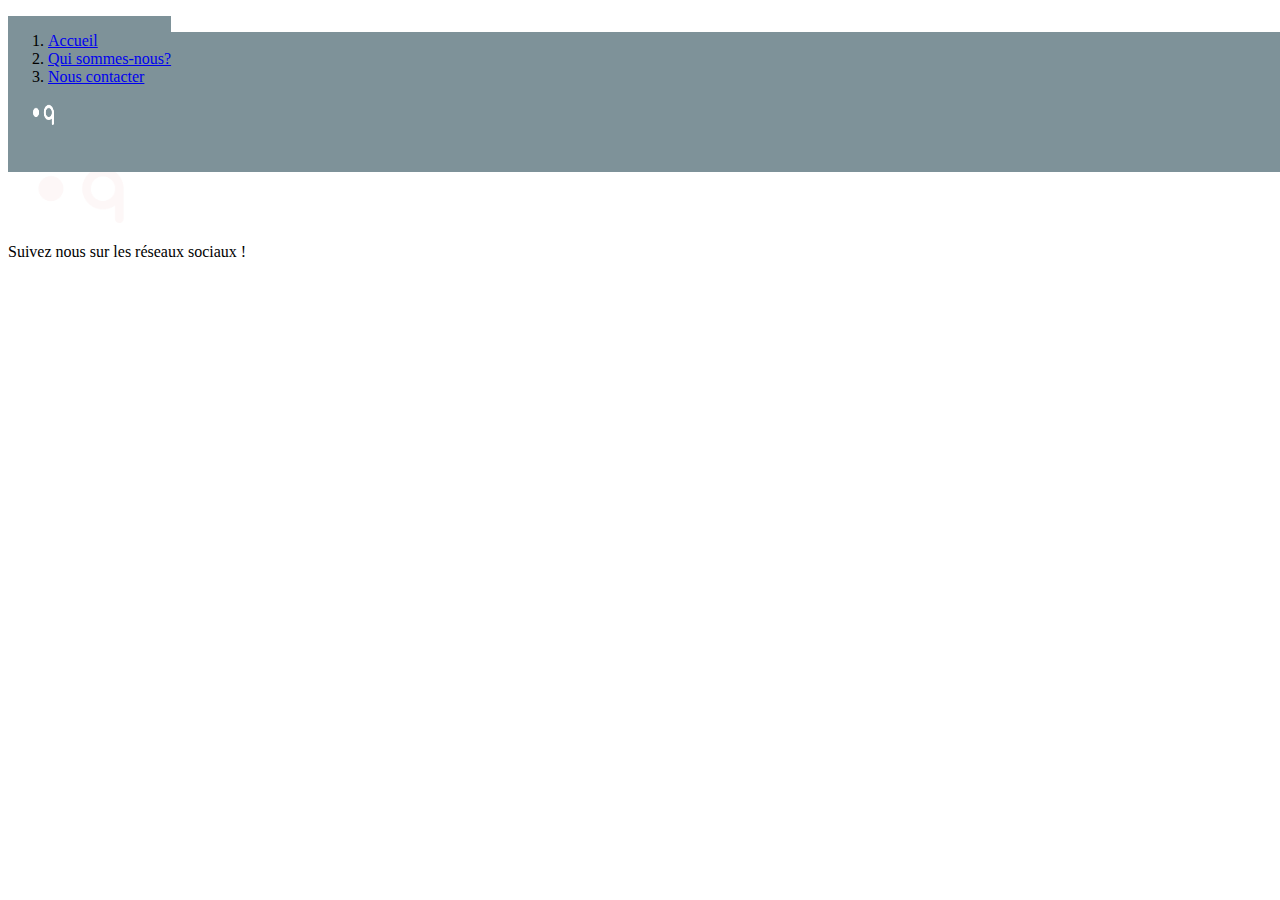
==== Project_01_MyCoffee_Chandrabose_Thavakkani/www/Assets/about.html @ 6112dda6 "Project-1-1stcommit-skeleton" ====
<!DOCTYPE html>
<html></html>
<head>
    <link href="./application.css" rel="stylesheet">
    </link>
    <header>
        <div class="w3-container">
        <p id="headerLogoFrame"><img class="headerLogo" src="./full_logo_white.png" alt="Header logo"></p>
        <nav class="navmenu">
            <ol>
                <li class="navMenuItem"><a href="#">Accueil</a></li>
                <li class="navMenuItem"><a href="#">Qui sommes-nous?</a></li>
                <li class="navMenuItem"><a href="#">Nous contacter</a></li>
            </ol>
        </nav>
        </div>
    </header
    <footer>
        <div class="w3-container">
            <p id="footerLogoFrame"><img class="footerLogo" src="./logo_blanc.png" alt="Footer logo"></footer></p>
            <p>Suivez nous sur les réseaux sociaux !</p>
        </div>
    </footer>
</head>
<body>
</body>
---- Project_01_MyCoffee_Chandrabose_Thavakkani/www/Assets/application.css ----
.navmenu {
    background-color: #7e9299;
    position: absolute;
    float: right;
}

w3-container{
margin: 10%;
}

img {
  padding-left: 10px;
  padding-right: 100px;
  padding-top: 20px;
  height: 50%;
  width: 10%;
}

#headerLogoFrame{
  position: absolute;
  background-color: #7e9299;
  height: 15%;
  width: 100%;
  padding-left: 10px;
  padding-right: 20px;
  padding-top: 5px;
  /* padding: 40px; */
}

/* img.headerLogo{
  width: 10%;
  top: 50%;
  transform: translateY(-50%);
} */

/* li.navMenuItem{
  position: relative;
  padding-top: 10px; */
  /* top: 8px;
  right: 16px; 
}*/

/* #footerLogoFrame{
  background-color: #6e6e6e;
  position: fixed;
  bottom: 8px;
  left:16px
}

.footerLogo{
    background-color: #6e6e6e;
} */
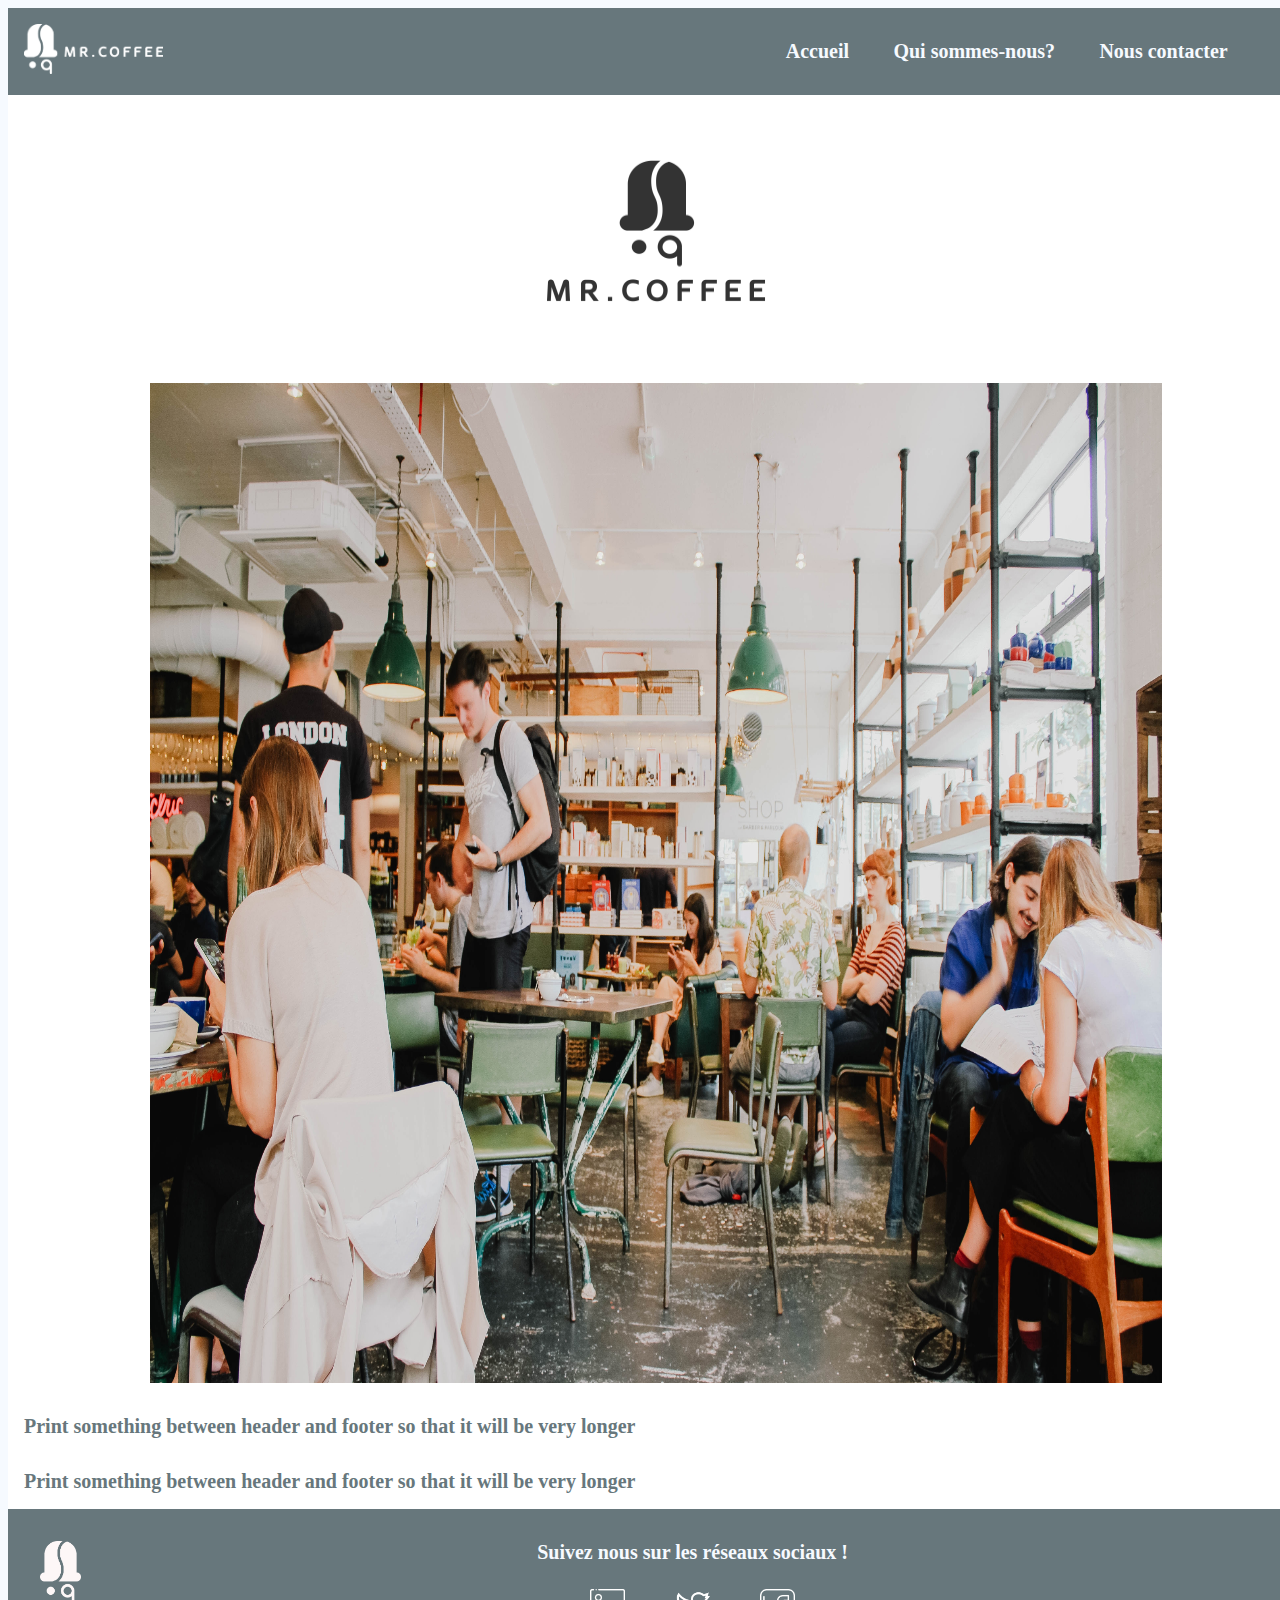
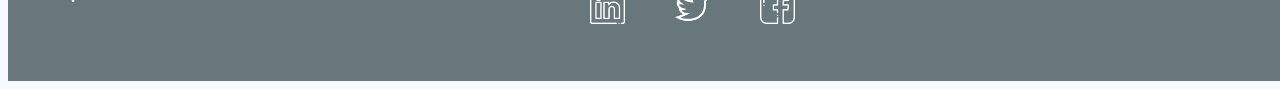
==== commit 1b11cb11: "Project-1-30percent" ====
--- a/Project_01_MyCoffee_Chandrabose_Thavakkani/www/Assets/about.html
+++ b/Project_01_MyCoffee_Chandrabose_Thavakkani/www/Assets/about.html
@@ -1,26 +1,42 @@
 <!DOCTYPE html>
-<html></html>
+<html lang="En">
 <head>
-    <link href="./application.css" rel="stylesheet">
-    </link>
+        <title>This is Mr.Coffee Web portal</title>
+        <link href="./application.css" rel="stylesheet">
+</head>
+<body>
     <header>
-        <div class="w3-container">
-        <p id="headerLogoFrame"><img class="headerLogo" src="./full_logo_white.png" alt="Header logo"></p>
-        <nav class="navmenu">
-            <ol>
-                <li class="navMenuItem"><a href="#">Accueil</a></li>
-                <li class="navMenuItem"><a href="#">Qui sommes-nous?</a></li>
-                <li class="navMenuItem"><a href="#">Nous contacter</a></li>
-            </ol>
-        </nav>
+        <div class="wrapper item">
+                    <img class="headerLogo" src="./full_logo_white.png" alt="Header logo">
+                    <div class="wrapper item"></div>
+            <div class="wrapper2 item">
+                    <div class="navMenuItem1">Accueil</div>
+                    <div class="navMenuItem2">Qui sommes-nous?</div>
+                    <div class="navMenuItem3">Nous contacter</div>
+            </div>
         </div>
-    </header
+    </header>
+    <div class="wrapper item main bodyMrCoffeeLogo"><img class = "bodyMrCoffeeLogoItem" src="logo_mrcoffee.png"></div>
+    <div class="wrapper item main bodyMrCoffeeLogo"><img class = "bodyMrCoffeeJpgItem" src="mr_coffee_salle.jpg"></div>
+    <div class="wrapper item main">
+        Print something between header and footer so that it will be very longer
+    </div>
+    <div class="wrapper item main">
+        Print something between header and footer so that it will be very longer
+    </div>
     <footer>
-        <div class="w3-container">
-            <p id="footerLogoFrame"><img class="footerLogo" src="./logo_blanc.png" alt="Footer logo"></footer></p>
-            <p>Suivez nous sur les réseaux sociaux !</p>
+        <div class="wrapper item">
+                <img class="item footerLogo" src="./logo_blanc.png" alt="Footer logo">
+                <div class="item">
+                    <div class="wrapper3">Suivez nous sur les réseaux sociaux !</div>
+                    <div class="wrapper3">
+                        <div class="wrapper3"></div>
+                        <div class="wrapper3"></div>
+                        <img class="wrapper3 socialLogo" src="logo_linkedin.png">
+                        <img class="wrapper3 socialLogo" src="logo_twitter.png">
+                        <img class="wrapper3 socialLogo" src="logo_facebook.png">
+                    </div>
         </div>
     </footer>
-</head>
-<body>
-</body>+</body>
+</html>--- a/Project_01_MyCoffee_Chandrabose_Thavakkani/www/Assets/application.css
+++ b/Project_01_MyCoffee_Chandrabose_Thavakkani/www/Assets/application.css
@@ -1,52 +1,86 @@
-.navmenu {
-    background-color: #7e9299;
-    position: absolute;
-    float: right;
+html {
+  background: #f6faff;
 }
 
-w3-container{
-margin: 10%;
+.wrapper {
+  display:flex;  
+  font: 30;
+  font-style: normal;
+  font-weight: bold;
 }
 
-img {
-  padding-left: 10px;
-  padding-right: 100px;
-  padding-top: 20px;
-  height: 50%;
-  width: 10%;
+.item {
+  left: 0;
+  background-color: #67777c;
+  height: 10%;
+  width: 100%;
+  padding: 1rem;
+  border-left: 10px;
+  color: #f6faff;
+  font-size: 20px;
 }
 
-#headerLogoFrame{
-  position: absolute;
-  background-color: #7e9299;
-  height: 15%;
-  width: 100%;
-  padding-left: 10px;
-  padding-right: 20px;
-  padding-top: 5px;
-  /* padding: 40px; */
+ 
+.headerLogo{
+  height: 0.5%;
+  width: 11%;
 }
 
-/* img.headerLogo{
-  width: 10%;
-  top: 50%;
-  transform: translateY(-50%);
-} */
+.wrapper2{
+  display: flex;
+  flex-direction: row;
+  justify-content: space-evenly;
+}
 
-/* li.navMenuItem{
-  position: relative;
-  padding-top: 10px; */
-  /* top: 8px;
-  right: 16px; 
-}*/
+div.wrapper3{
+  display: flex;
+  flex-direction: row;
+  justify-content: center;
+  font-stretch:expanded;
+}
 
-/* #footerLogoFrame{
-  background-color: #6e6e6e;
-  position: fixed;
-  bottom: 8px;
-  left:16px
+.socialLogo{
+  height: 40%;
+  width: 3%;
+  padding: 25px;
 }
 
 .footerLogo{
-    background-color: #6e6e6e;
-} */+  height: 5%;
+  width: 3.25%;
+}
+
+.footerText{
+align-items: center;
+}
+
+.main{
+  background-color: white;
+color: #67777c;
+}
+
+.bodyMrCoffeeLogo{
+ display: flex;
+}
+
+.bodyMrCoffeeJpgItem{
+  display: block;
+  justify-content: center;
+  margin-left: auto;
+  margin-right: auto;
+  max-width: 80%;
+  height: 1000px;
+  width: 1800px;
+  padding-left: 100px;
+  padding-right: 100px;
+}
+ 
+.bodyMrCoffeeLogoItem{
+  display: block;
+  justify-content: center;
+  margin-left: auto;
+  margin-right: auto;
+  max-width: 100%;
+  height: 240px;
+  width: 250px;
+}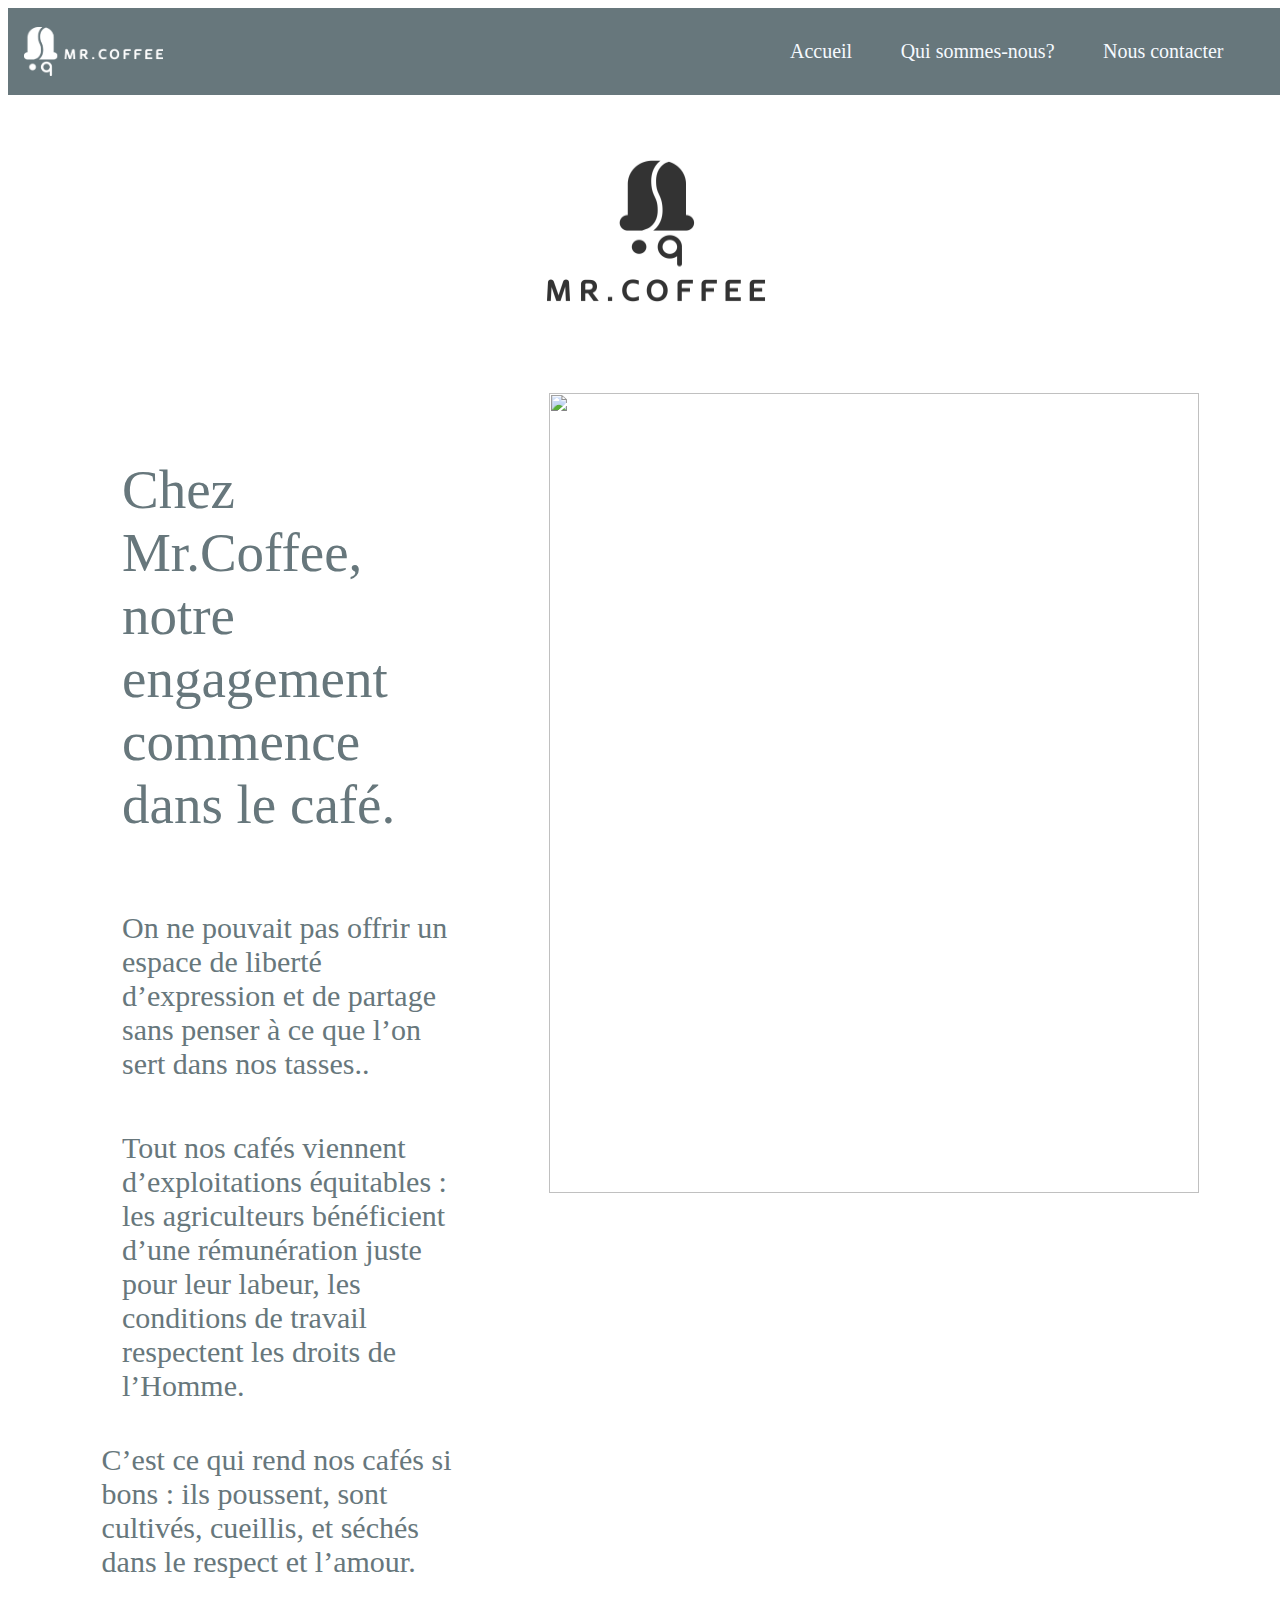
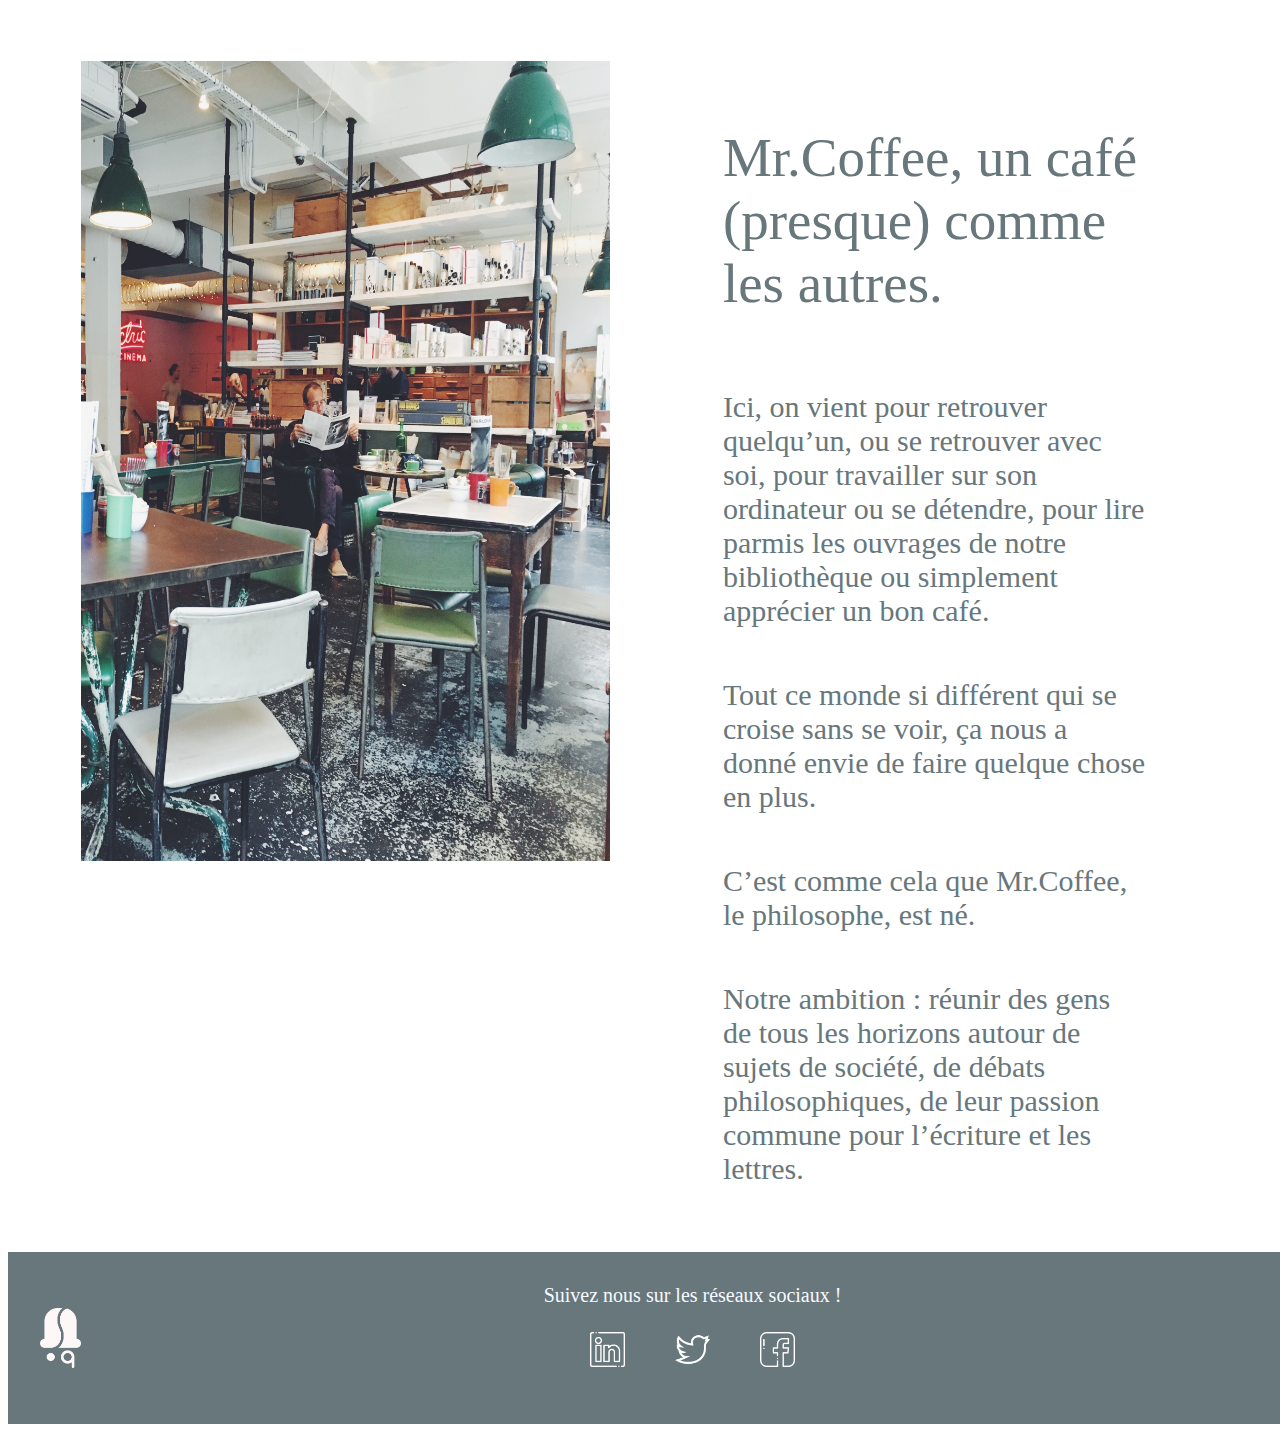
==== commit 5c3a2496: "Project-1-80percentdone" ====
--- a/Project_01_MyCoffee_Chandrabose_Thavakkani/www/Assets/about.html
+++ b/Project_01_MyCoffee_Chandrabose_Thavakkani/www/Assets/about.html
@@ -1,41 +1,79 @@
 <!DOCTYPE html>
 <html lang="En">
 <head>
-        <title>This is Mr.Coffee Web portal</title>
-        <link href="./application.css" rel="stylesheet">
+    <title>This is Mr.Coffee Web portal</title>
+    <link href="./application.css" rel="stylesheet">
+    <meta charset="UTF-8">
+    <meta name="description" content="Project-1">
+    <meta name="keywords" content="HTML, CSS, JavaScript">
+    <meta name="author" content="Chandrabose Thavakkani">
+    <meta name="viewport" content="width=device-width, initial-scale=1.0">
 </head>
+
 <body>
     <header>
         <div class="wrapper item">
-                    <img class="headerLogo" src="./full_logo_white.png" alt="Header logo">
-                    <div class="wrapper item"></div>
-            <div class="wrapper2 item">
-                    <div class="navMenuItem1">Accueil</div>
-                    <div class="navMenuItem2">Qui sommes-nous?</div>
-                    <div class="navMenuItem3">Nous contacter</div>
-            </div>
+            <img class="headerLogo" src="./full_logo_white.png" alt="Header logo">
+            <div class="wrapper item"></div>
+                <nav class="wrapper2 item">
+                    <nav class="navMenuItem1"><a href="index.html">Accueil</a></nav>
+                    <nav class="navMenuItem2"><a href="about.html">Qui sommes-nous?</a></nav>
+                    <nav class="navMenuItem3"><a href="contact.html">Nous contacter</a></nav>
+                </nav>
         </div>
     </header>
-    <div class="wrapper item main bodyMrCoffeeLogo"><img class = "bodyMrCoffeeLogoItem" src="logo_mrcoffee.png"></div>
-    <div class="wrapper item main bodyMrCoffeeLogo"><img class = "bodyMrCoffeeJpgItem" src="mr_coffee_salle.jpg"></div>
-    <div class="wrapper item main">
-        Print something between header and footer so that it will be very longer
+    <div class="wrapper item main bodyMrCoffeeLogo"><img class="bodyMrCoffeeLogoItem" src="logo_mrcoffee.png" alt=""></div>
+    <div class="wrapper4 item main">
+        <div class="iconCafeItemsFrame item4 main">
+            <p class="wrapper4 item4 main aboutTextType1">Chez Mr.Coffee, notre
+            engagement commence dans
+            le café.</p>
+            <p class="wrapper4 item4 main aboutTextType2">On ne pouvait pas offrir un espace de liberté d’expression
+            et de partage sans penser à ce que l’on sert dans nos
+            tasses..</p>
+            <p class="wrapper4 item4 main aboutTextType2">Tout nos cafés viennent d’exploitations équitables : les
+            agriculteurs bénéficient d’une rémunération juste pour leur
+            labeur, les conditions de travail respectent les droits de
+            l’Homme.</p>
+            <p class="wrapper4 main aboutTextType2">C’est ce qui rend nos cafés si bons : ils poussent, sont
+            cultivés, cueillis, et séchés dans le respect et l’amour.</p>
+        </div>
+        <div class="iconCafeItemsFrame item4 main">
+                <img class="troisCafesPic" src="trois_cafés.jpg" alt="">
+        </div>
     </div>
-    <div class="wrapper item main">
-        Print something between header and footer so that it will be very longer
+    <div class="wrapper4 item main">
+        <div class="iconCafeItemsFrame item4 main">
+            <img class="troisCafesPic" src="mrcoffee_salle2.jpg" alt="">
+        </div>
+        <div class="iconCafeItemsFrame item4 main">
+            <p class="wrapper4 item4 main aboutTextType1">Mr.Coffee, un café (presque)
+            comme les autres.</p>
+            <p class="wrapper4 item4 main aboutTextType2">Ici, on vient pour retrouver quelqu’un, ou se retrouver avec
+            soi, pour travailler sur son ordinateur ou se détendre, pour
+            lire parmis les ouvrages de notre bibliothèque ou
+            simplement apprécier un bon café.</p>
+            <p class="wrapper4 item4 main aboutTextType2">Tout ce monde si différent qui se croise sans se voir, ça nous
+            a donné envie de faire quelque chose en plus.</p>
+            <p class="wrapper4 item4 main aboutTextType2">C’est comme cela que Mr.Coffee, le philosophe, est né.</p>
+            <p class="wrapper4 item4 main aboutTextType2">Notre ambition : réunir des gens de tous les horizons
+            autour de sujets de société, de débats philosophiques, de
+            leur passion commune pour l’écriture et les lettres.</p>
+        </div>
     </div>
-    <footer>
+    <footer class="footer">
         <div class="wrapper item">
-                <img class="item footerLogo" src="./logo_blanc.png" alt="Footer logo">
-                <div class="item">
-                    <div class="wrapper3">Suivez nous sur les réseaux sociaux !</div>
-                    <div class="wrapper3">
-                        <div class="wrapper3"></div>
-                        <div class="wrapper3"></div>
-                        <img class="wrapper3 socialLogo" src="logo_linkedin.png">
-                        <img class="wrapper3 socialLogo" src="logo_twitter.png">
-                        <img class="wrapper3 socialLogo" src="logo_facebook.png">
-                    </div>
+            <img class="item footerLogo" src="./logo_blanc.png" alt="Footer logo">
+            <div class="item">
+                <div class="wrapper3">Suivez nous sur les réseaux sociaux !</div>
+                <div class="wrapper3">
+                    <div class="wrapper3"></div>
+                    <div class="wrapper3"></div>
+                    <img class="wrapper3 socialLogo" src="logo_linkedin.png" alt="">
+                    <img class="wrapper3 socialLogo" src="logo_twitter.png" alt="">
+                    <img class="wrapper3 socialLogo" src="logo_facebook.png" alt="">
+                </div>
+            </div>
         </div>
     </footer>
 </body>
--- a/Project_01_MyCoffee_Chandrabose_Thavakkani/www/Assets/application.css
+++ b/Project_01_MyCoffee_Chandrabose_Thavakkani/www/Assets/application.css
@@ -1,23 +1,26 @@
-html {
-  background: #f6faff;
-}
+a { text-decoration: none; 
+  color: #f6faff;}
 
 .wrapper {
+  position: relative;  
   display:flex;  
   font: 30;
   font-style: normal;
-  font-weight: bold;
+  align-items: center;
+  background-color: white;
+  margin-left: auto;
+  margin-right: auto;  
 }
 
 .item {
-  left: 0;
   background-color: #67777c;
   height: 10%;
   width: 100%;
   padding: 1rem;
-  border-left: 10px;
   color: #f6faff;
   font-size: 20px;
+  margin-left: auto;
+  margin-right: auto;  
 }
 
  
@@ -54,25 +57,79 @@
 align-items: center;
 }
 
+.iconCafeItemsFrameItemText1{
+ text-shadow: 2px 2px #8a8b8b;  
+ font-size: 30px;
+}
+
+.iconCafeItemsFrameItemText2{
+  font-size: 25px;
+  text-align: center;  
+  height: fit-content;
+}
+
+.wrapper4{
+  display:flex;  
+  font: 30;
+  font-style: normal;
+  gap: 40px;
+  width: 90%;
+  margin-left: auto;
+  margin-right: auto;
+}
+
+.iconCafeItemsFrame{   
+  background-color: #b6c1c4;
+  color:white;
+  display: block;
+}
+
+.boxShadow{
+    box-shadow: -2px 0px 8px #67777c;
+}
+
+.item4{  
+  justify-content: center; 
+  height: 30%;
+  width: 80%;
+  padding: 10px;
+}
+
+.iconCafeLogo{
+  height: 25%;
+  width: 40%;
+}
+
+.iconOpenLogo{
+  height: 15%;
+  width: 35%;
+}
+
+.centerItem{
+  text-align: center;
+}
+
 .main{
   background-color: white;
-color: #67777c;
+  color: #67777c;
 }
 
 .bodyMrCoffeeLogo{
- display: flex;
+  display: flex;
 }
 
 .bodyMrCoffeeJpgItem{
-  display: block;
-  justify-content: center;
-  margin-left: auto;
-  margin-right: auto;
-  max-width: 80%;
-  height: 1000px;
-  width: 1800px;
-  padding-left: 100px;
-  padding-right: 100px;
+  position: relative;
+  align-items: stretch;
+  justify-items: stretch;      
+  display: block;
+  justify-content: center;
+  margin-top: auto;  
+  margin-left: auto;
+  margin-right: auto;
+  max-width: 100%;
+  height: 1240px;
+  width: 1250px;  
 }
  
 .bodyMrCoffeeLogoItem{
@@ -83,4 +140,140 @@
   max-width: 100%;
   height: 240px;
   width: 250px;
+}
+
+.troisCafesPic{
+  align-items: stretch;
+  justify-items: stretch;  
+  margin-top: auto;
+  display: block;
+  justify-content: center;
+  margin-left: auto;
+  margin-right: auto;
+  max-width: 100%;
+  height: 800px;
+  width: 650px;
+  /* width: auto; */
+}
+
+.fontInImg{
+  width: 100%;
+  text-align: center;
+  display: block;
+  margin-left: auto;
+  margin-right: auto;  
+  position: absolute;
+  max-width: 100%;
+  top: 60px;
+  color: white; 
+  font-size: 45px;
+  text-shadow: 2px 2px #8a8b8b;    
+}
+
+.textBelowMrCoffeeJpg{
+  text-align: center;
+  font-weight: bold;
+  font-size: 60px;
+  font-family: system-ui, system-ui, sans-serif;
+  color: #6b6d6e;
+}
+
+.textAboveFooter2{
+  margin-top: 3%;
+  margin-bottom: 2%;      
+  text-align: center;
+  /* font-weight: bold; */
+  font-size: 33px;
+  font-family: system-ui, system-ui, sans-serif;
+  color: #6b6d6e;
+}
+
+.textAboveFooter1{
+  margin-top: 3%;
+  margin-bottom: 2%;      
+  text-align: center;
+  /* font-weight: bold; */
+  font-size: 42px;
+  font-family: system-ui, system-ui, sans-serif;
+  color: #5c5e5f;
+}
+
+.boxType{
+  padding: 2%;
+  border-radius: 15px;
+  text-align: center;
+  background-color: #67777c;
+  color: white;
+  justify-content: center;
+  height: 70%;
+  margin-top: 4%;
+  margin-bottom: 3%;  
+  width: 25%;
+  font-size: 30px;
+}
+
+.slightlyBiggerFont{
+    font-size: 35px;
+}
+
+.biggerFont{
+  margin-top: 1%;
+  margin-bottom: 1%;    
+  text-align: center;
+    font-size: 40px;
+}
+
+.boldText{
+  font-weight : bold;
+  color: #5c5e5f; }
+
+.imageWrapper{
+  display: flex;
+  justify-content: flex-end;
+  padding-right: 30px;
+  flex-basis: auto;  
+}
+
+.imageWrapper1{
+  display: flex; 
+  flex-basis: 75%;
+  justify-content: flex-start;
+}
+
+.aboutTextType1{
+font-size: 55px;
+}
+
+.aboutTextType2{
+ font-size: 30px; 
+}
+
+/* Responsive layout - when the screen is less than 700px wide, make the two columns stack on top
+ of each other instead of next to each other */
+@media (max-width: 700px) {
+  .wrapper, .wrapper4, .wrapper2 {   
+    flex-direction: column;
+    align-items: center;
+    text-align: center;
+  }
+  .headerLogo{
+    height: 23%;
+    width: 55%;
+  }
+
+  .item{
+    width: 95%;
+  }
+  .imageWrapper{
+    flex-basis: 70%;  
+  }
+
+.footerLogo{
+  height: 20%;
+  width: 18.25%;
+}
+.socialLogo{
+  height: 10%;
+  width: 13.25%;
+}
 }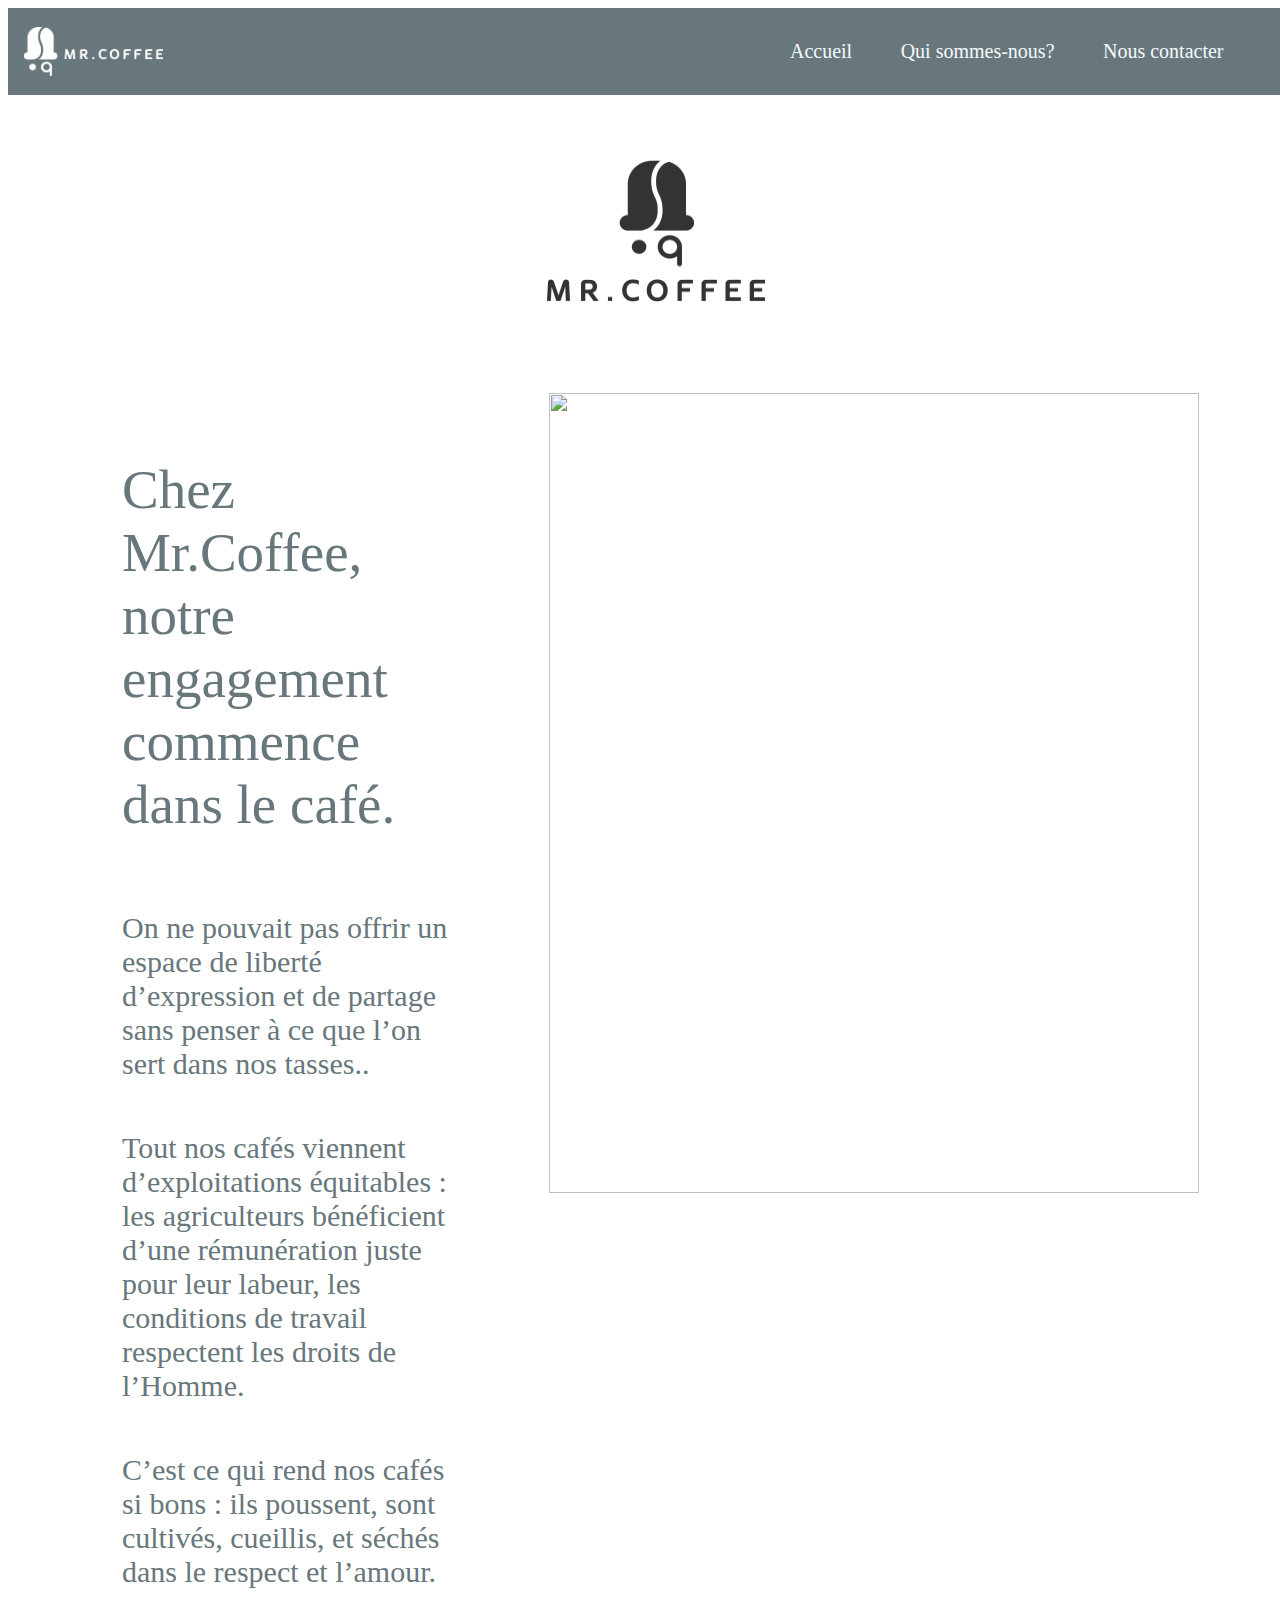
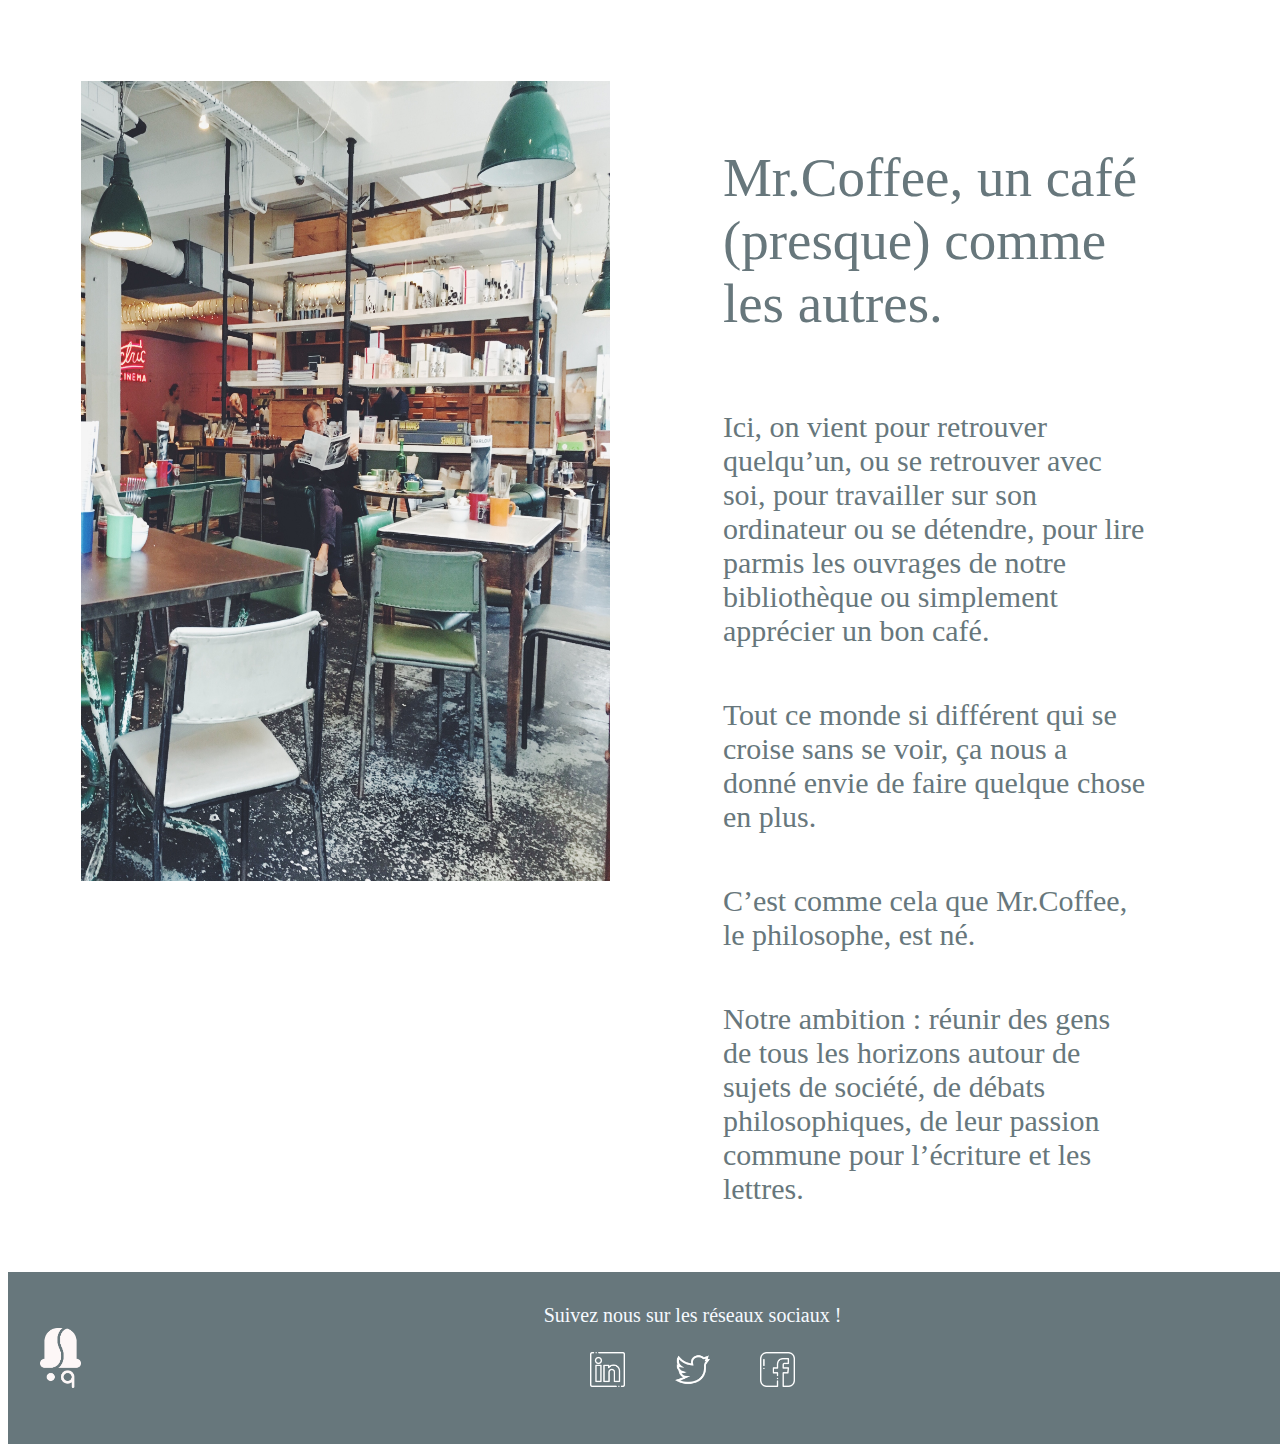
==== commit 5516bd9f: "Project-1 complete" ====
--- a/Project_01_MyCoffee_Chandrabose_Thavakkani/www/Assets/about.html
+++ b/Project_01_MyCoffee_Chandrabose_Thavakkani/www/Assets/about.html
@@ -35,7 +35,7 @@
             agriculteurs bénéficient d’une rémunération juste pour leur
             labeur, les conditions de travail respectent les droits de
             l’Homme.</p>
-            <p class="wrapper4 main aboutTextType2">C’est ce qui rend nos cafés si bons : ils poussent, sont
+            <p class="wrapper4 item4 main aboutTextType2">C’est ce qui rend nos cafés si bons : ils poussent, sont
             cultivés, cueillis, et séchés dans le respect et l’amour.</p>
         </div>
         <div class="iconCafeItemsFrame item4 main">
--- a/Project_01_MyCoffee_Chandrabose_Thavakkani/www/Assets/application.css
+++ b/Project_01_MyCoffee_Chandrabose_Thavakkani/www/Assets/application.css
@@ -107,6 +107,7 @@
 
 .centerItem{
   text-align: center;
+  justify-content: center;  
 }
 
 .main{
@@ -248,10 +249,33 @@
  font-size: 30px; 
 }
 
+.contactText1{
+  color: #5c5e5f;
+  margin-top: 1%;
+  margin-bottom: 5%;    
+  font-size: 60px;
+}
+
+.contactText2{
+  padding-left: 20%;
+  padding-right: 60%;
+  margin-top: 1%;
+  margin-bottom: 1%;    
+  font-size: 40px;
+}
+
+.mapsCss{
+  border:0;
+  margin-top: 4%;
+  margin-bottom: 5%;  
+  width:1000px;
+  height:800px;
+}
+
 /* Responsive layout - when the screen is less than 700px wide, make the two columns stack on top
  of each other instead of next to each other */
 @media (max-width: 700px) {
-  .wrapper, .wrapper4, .wrapper2 {   
+  .wrapper, .wrapper4, .wrapper2 ,.wrapper4 {   
     flex-direction: column;
     align-items: center;
     text-align: center;
@@ -276,4 +300,18 @@
   height: 10%;
   width: 13.25%;
 }
+.contactText2{
+  padding-left: 10%;
+  padding-right: 10%;
+  margin-top: 1%;
+  margin-bottom: 1%;    
+  font-size:30px;
+}
+.mapsCss{
+  border:0;
+  margin-top: 4%;
+  margin-bottom: 5%;  
+  width:200px;
+  height:150px;
+}
 }